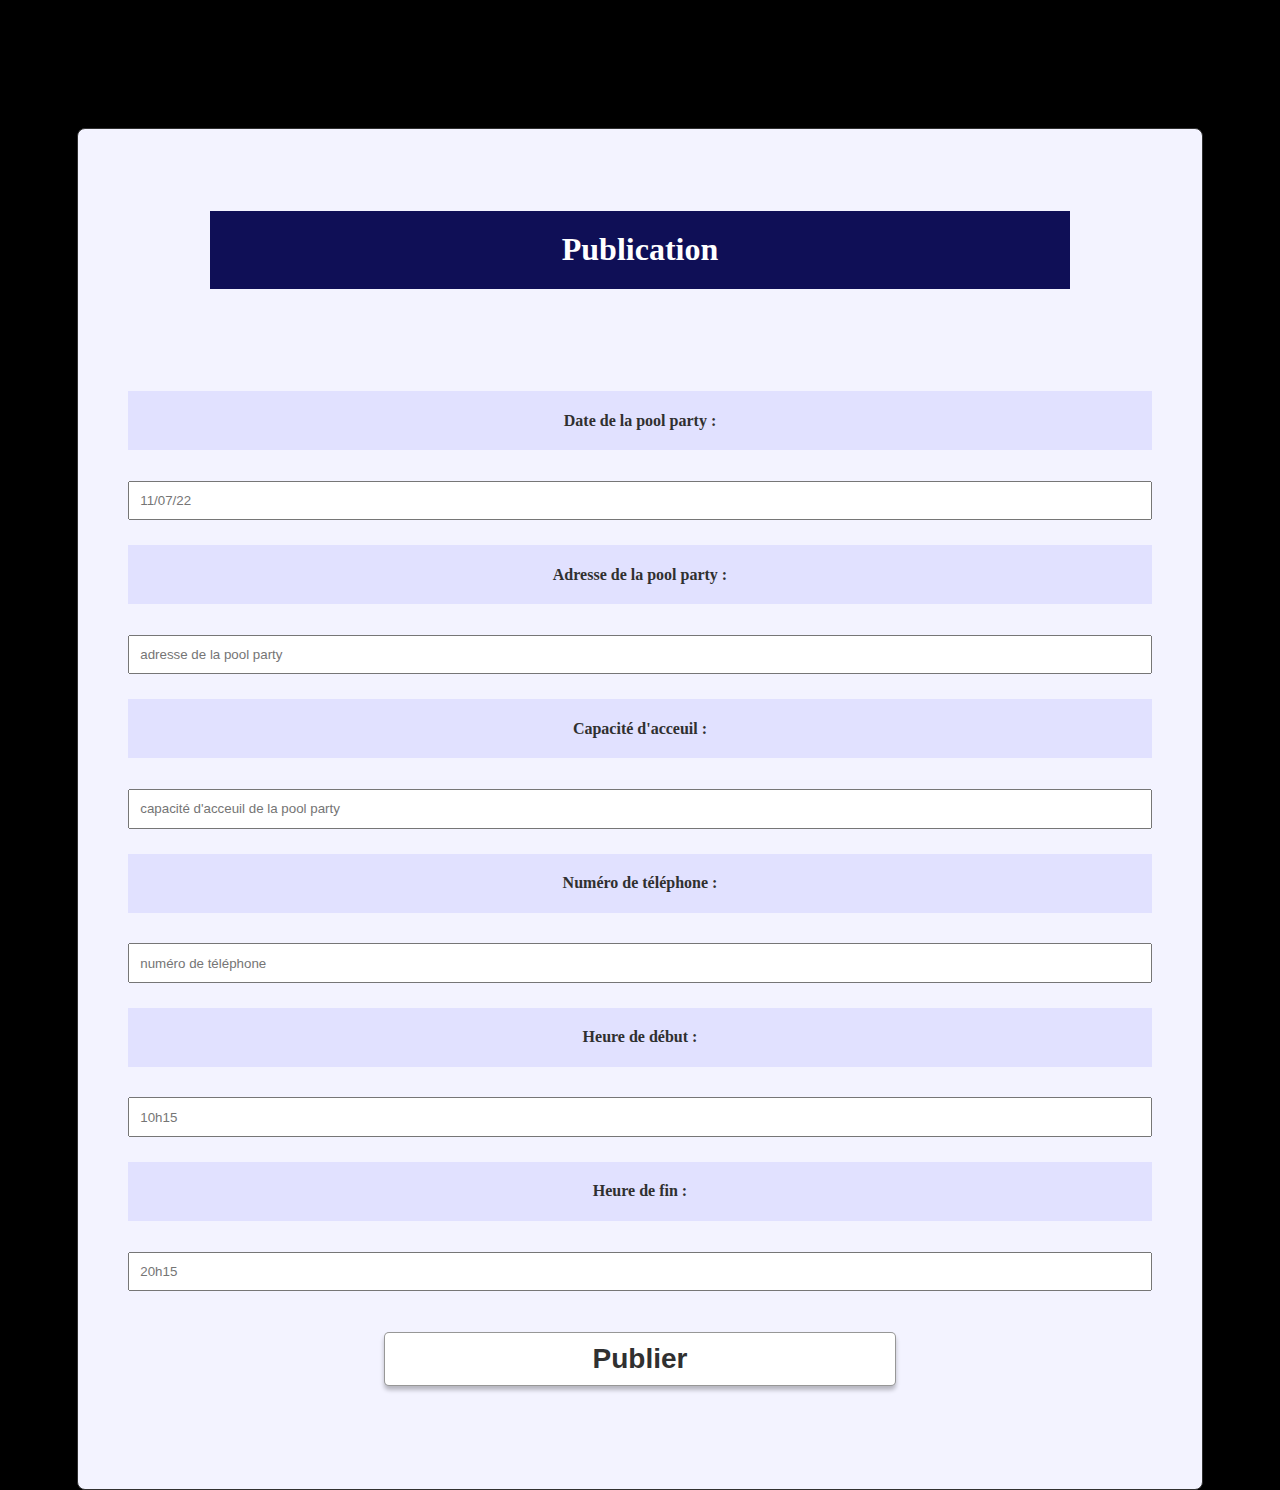
==== form.html @ 15651964 "pool part site php test" ====
<!DOCTYPE html>
<html lang="en">
<head>
    <meta charset="UTF-8">
    <meta http-equiv="X-UA-Compatible" content="IE=edge">
    <meta name="viewport" content="width=device-width, initial-scale=1.0">
    <title>Formulaire</title>
    <link rel="stylesheet" href="style.css">
</head>
<body>
    <div id="party">
        <form action=formulairePOST.php method="post">
        <h1>Publication</h1>
        <div>
          <label for="jour">Date de la pool party :</label>
          <input type="text" id="jour" name="jour" placeholder="11/07/22" required>
        </div>
        <div>
          <label for="adresse">Adresse de la pool party :</label>
          <input type="text" id="adresse" name="adresse" placeholder="adresse de la pool party" required>
        </div>
        <div>
          <label for="capacite">Capacité d'acceuil :</label>
          <input type="text" id="capacite" name="capacite" placeholder="capacité d'acceuil de la pool party" required>
        </div>
        <div>
          <label for="phone">Numéro de téléphone :</label>
          <input type="text" id="phone" name="phone" placeholder="numéro de téléphone" required>
        </div>
        <div>
          <label for="heure1">Heure de début :</label>
          <input type="text" id="heure1" name="heure1" placeholder="10h15" required>
        </div>
        <div>
          <label for="heure2">Heure de fin :</label>
          <input type="text" id="heure2" name="heure2" placeholder="20h15" required>
        </div>
        <button id="button" name="button" class="button" type="submit">Publier</button>
        </form>
      </div>
</body>
</html>
---- style.css ----
body {
    margin: 0;
    padding: 0;
    background: black;
    color: white;
}

header {
    text-align: center;
    margin-top: 5%;
}

#retour{
    text-align: center;
    margin-top: 7%;
    display: none;
}

#nav {
    text-align: center;
    list-style-type: none;
    border: 1px solid white;
    padding: 3.5%;
    margin-top: 8%;
    margin-left: 2.8%;
    margin-right: 2.8%;
}

button {
    background: rgba(38, 38, 138, 0.514);
    color: white;
    padding: 1%;
    border-radius: 10px;
    cursor: pointer;
    transition: all .3s ease-in-out;
}

button:hover {
    transform: scale(1.1);
}

#party {
    font-family: Montserrat, "sans-serif";
    color: #303030;  
    width: 80%;
    border: 1px solid;
    border-radius: 8px;
    padding: 0 50px 0 50px;
    background: rgb(243, 243, 255);
    text-align: center;
    margin-top: 10%;
    margin-left: auto;
    margin-right: auto;
  }
  
#party h1 {
    width: 80%;
    background: rgb(15, 15, 86);
    color: white;
    margin-left: auto;
    margin-right: auto;
    margin-bottom: 10%;
    margin-top: 8%;
    padding: 2%;
  }
  
#party div {
    width: 100%;
    display: flex;
    flex-direction: column;
    min-height: 83px;
    margin-top: 25px;
  }
  
div label {
    background: rgb(225, 225, 255);
    margin-bottom: 3%;
    padding: 2%;
    font-weight: 600;
  }
  
div input {
    padding: 1%;
  }
  
#party button {
    width: 50%;
    height: 7%;
    font-weight: 700;
    font-size: 28px;
    background: white;
    border: rgba(48, 48, 48, 0.5) solid 1px;
    border-radius: 5px;
    box-shadow: 0px 4px 4px 0px rgba(0,0,0,0.25);
    color: #303030;
    cursor: pointer;
    margin-bottom: 10%;
    margin-top: 4%;
    margin-left: auto;
    margin-right: auto;
}


/* .table {
    background: black;
    color: white;
    text-align: center;
    margin-right: auto;
    margin-left: auto;
    margin-top: 3%;
    margin-bottom: 3%;
}  */

table {
    width: 90%;
    margin-top: 8%;
}

table, th, td {
    background-image: linear-gradient(to top, #dfe9f3 0%, white 100%);
    color: black;
    text-align: center;
    margin-right: auto;
    margin-left: auto;
    margin-bottom: 3%;
    border: 1px solid rgba(62, 62, 160, 0.532);
}

th, td {
    margin-top: 3%;
    padding-top: 2%;
    padding-bottom: 2%;
}

th {
    text-decoration: underline;
}

td {
    font-family: 'Space Mono', monospace;
}


@media (width < 500px) {

    #nav {
        margin-bottom: 15%;
        width: 75%;
        margin-left:  auto;
        margin-right:  auto;
    }

    #nav button{
        font-size: 11px;
        border-radius: 9px;
        padding: 1.5%;
    }

    table {
        font-size: 11px;
        margin-top: 10%;
    }

    header {
        margin-top: 7%;
        margin-bottom: 11%;
    }

    #party {
        width: 70%;
        border-radius: 20px;
        font-size: 13px;
    }

    #party h1 {
        margin-bottom: 16%;
    }
    div input {
        margin-bottom: 6%;
    }
}
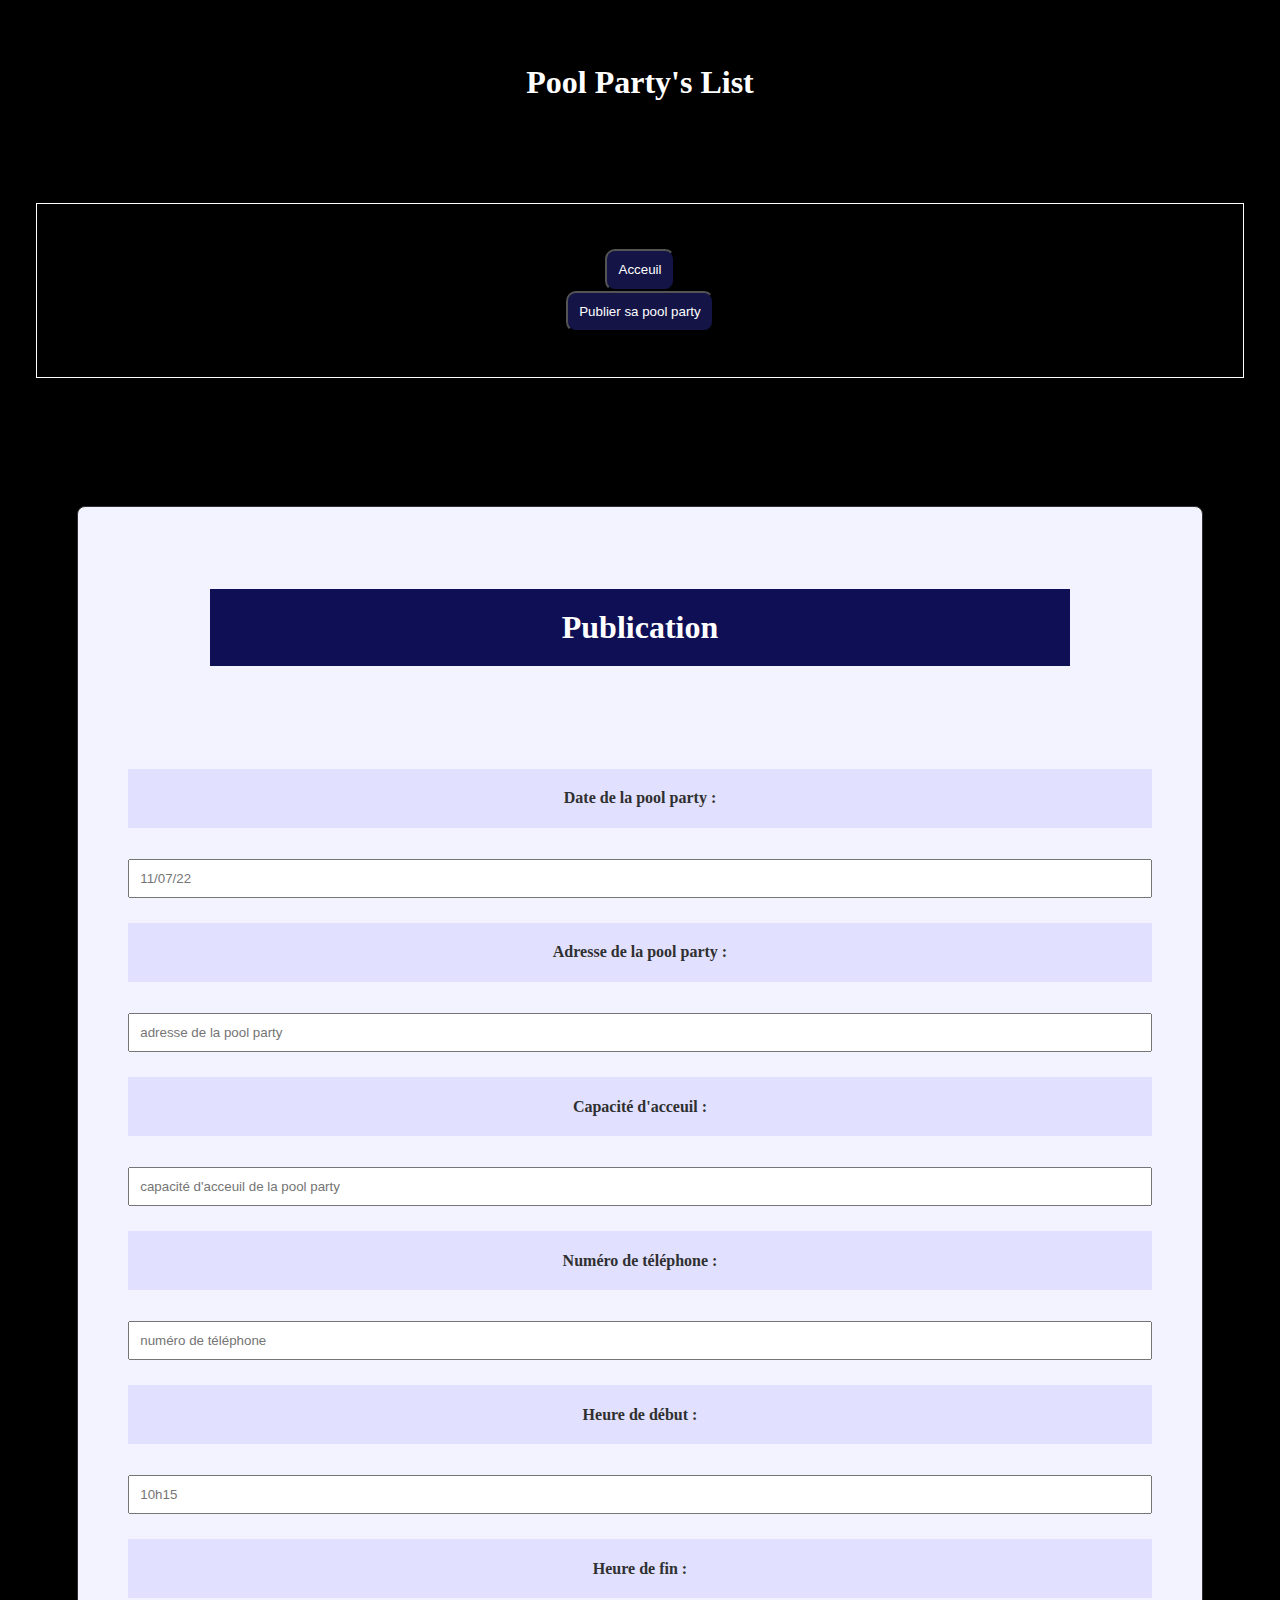
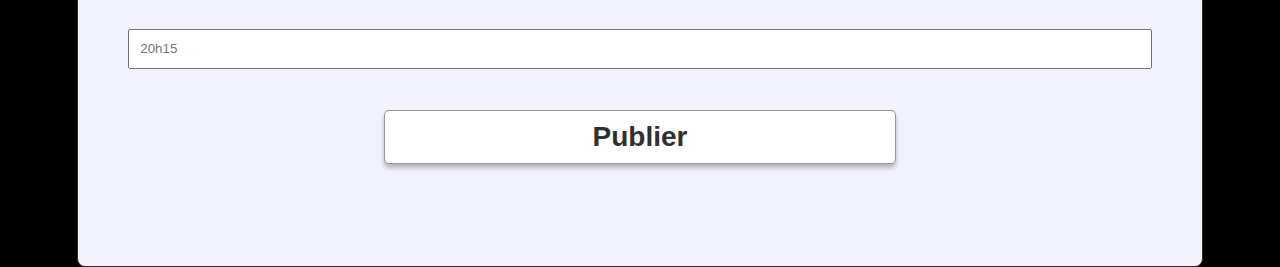
==== commit 826ff24e: "pool party site php test" ====
--- a/form.html
+++ b/form.html
@@ -5,9 +5,21 @@
     <meta http-equiv="X-UA-Compatible" content="IE=edge">
     <meta name="viewport" content="width=device-width, initial-scale=1.0">
     <title>Formulaire</title>
-    <link rel="stylesheet" href="style.css">
+    <link rel="stylesheet" href="form.css">
 </head>
 <body>
+
+  <header>
+    <h1>Pool Party's List</h1>
+  </header>
+
+  <div id="nav">
+    <nav>
+        <li><button><a href="index.html">Acceuil</a></button></li>
+        <li><button><a href="form.html">Publier sa pool party</a></button></li>
+    </nav>
+    </div>
+
     <div id="party">
         <form action=formulairePOST.php method="post">
         <h1>Publication</h1>
--- a/form.css
+++ b/form.css
@@ -0,0 +1,186 @@
+body {
+    margin: 0;
+    padding: 0;
+    background: black;
+    color: white;
+}
+
+header {
+    text-align: center;
+    margin-top: 5%;
+}
+
+a {
+    text-decoration: none;
+    color: white;
+}
+
+#retour{
+    text-align: center;
+    margin-top: 7%;
+    display: none;
+}
+
+#nav {
+    text-align: center;
+    list-style-type: none;
+    border: 1px solid white;
+    padding: 3.5%;
+    margin-top: 8%;
+    margin-left: 2.8%;
+    margin-right: 2.8%;
+}
+
+button {
+    background: rgba(38, 38, 138, 0.514);
+    color: white;
+    padding: 1%;
+    border-radius: 10px;
+    cursor: pointer;
+    transition: all .3s ease-in-out;
+}
+
+button:hover {
+    transform: scale(1.1);
+}
+
+#party {
+    font-family: Montserrat, "sans-serif";
+    color: #303030;  
+    width: 80%;
+    border: 1px solid;
+    border-radius: 8px;
+    padding: 0 50px 0 50px;
+    background: rgb(243, 243, 255);
+    text-align: center;
+    margin-top: 10%;
+    margin-left: auto;
+    margin-right: auto;
+  }
+  
+#party h1 {
+    width: 80%;
+    background: rgb(15, 15, 86);
+    color: white;
+    margin-left: auto;
+    margin-right: auto;
+    margin-bottom: 10%;
+    margin-top: 8%;
+    padding: 2%;
+  }
+  
+#party div {
+    width: 100%;
+    display: flex;
+    flex-direction: column;
+    min-height: 83px;
+    margin-top: 25px;
+  }
+  
+div label {
+    background: rgb(225, 225, 255);
+    margin-bottom: 3%;
+    padding: 2%;
+    font-weight: 600;
+  }
+  
+div input {
+    padding: 1%;
+  }
+  
+#party button {
+    width: 50%;
+    height: 7%;
+    font-weight: 700;
+    font-size: 28px;
+    background: white;
+    border: rgba(48, 48, 48, 0.5) solid 1px;
+    border-radius: 5px;
+    box-shadow: 0px 4px 4px 0px rgba(0,0,0,0.25);
+    color: #303030;
+    cursor: pointer;
+    margin-bottom: 10%;
+    margin-top: 4%;
+    margin-left: auto;
+    margin-right: auto;
+}
+
+
+/* .table {
+    background: black;
+    color: white;
+    text-align: center;
+    margin-right: auto;
+    margin-left: auto;
+    margin-top: 3%;
+    margin-bottom: 3%;
+}  */
+
+table {
+    width: 90%;
+    margin-top: 8%;
+}
+
+table, th, td {
+    background-image: linear-gradient(to top, #dfe9f3 0%, white 100%);
+    color: black;
+    text-align: center;
+    margin-right: auto;
+    margin-left: auto;
+    margin-bottom: 3%;
+    border: 1px solid rgba(62, 62, 160, 0.532);
+}
+
+th, td {
+    margin-top: 3%;
+    padding-top: 2%;
+    padding-bottom: 2%;
+}
+
+th {
+    text-decoration: underline;
+}
+
+td {
+    font-family: 'Space Mono', monospace;
+}
+
+
+@media (width < 500px) {
+
+    #nav {
+        margin-bottom: 15%;
+        width: 75%;
+        margin-left:  auto;
+        margin-right:  auto;
+    }
+
+    #nav button{
+        font-size: 11px;
+        border-radius: 9px;
+        padding: 1.5%;
+    }
+
+    table {
+        font-size: 11px;
+        margin-top: 10%;
+    }
+
+    header {
+        margin-top: 7%;
+        margin-bottom: 11%;
+    }
+
+    #party {
+        width: 70%;
+        border-radius: 20px;
+        font-size: 13px;
+    }
+
+    #party h1 {
+        margin-bottom: 16%;
+    }
+    div input {
+        margin-bottom: 6%;
+    }
+}